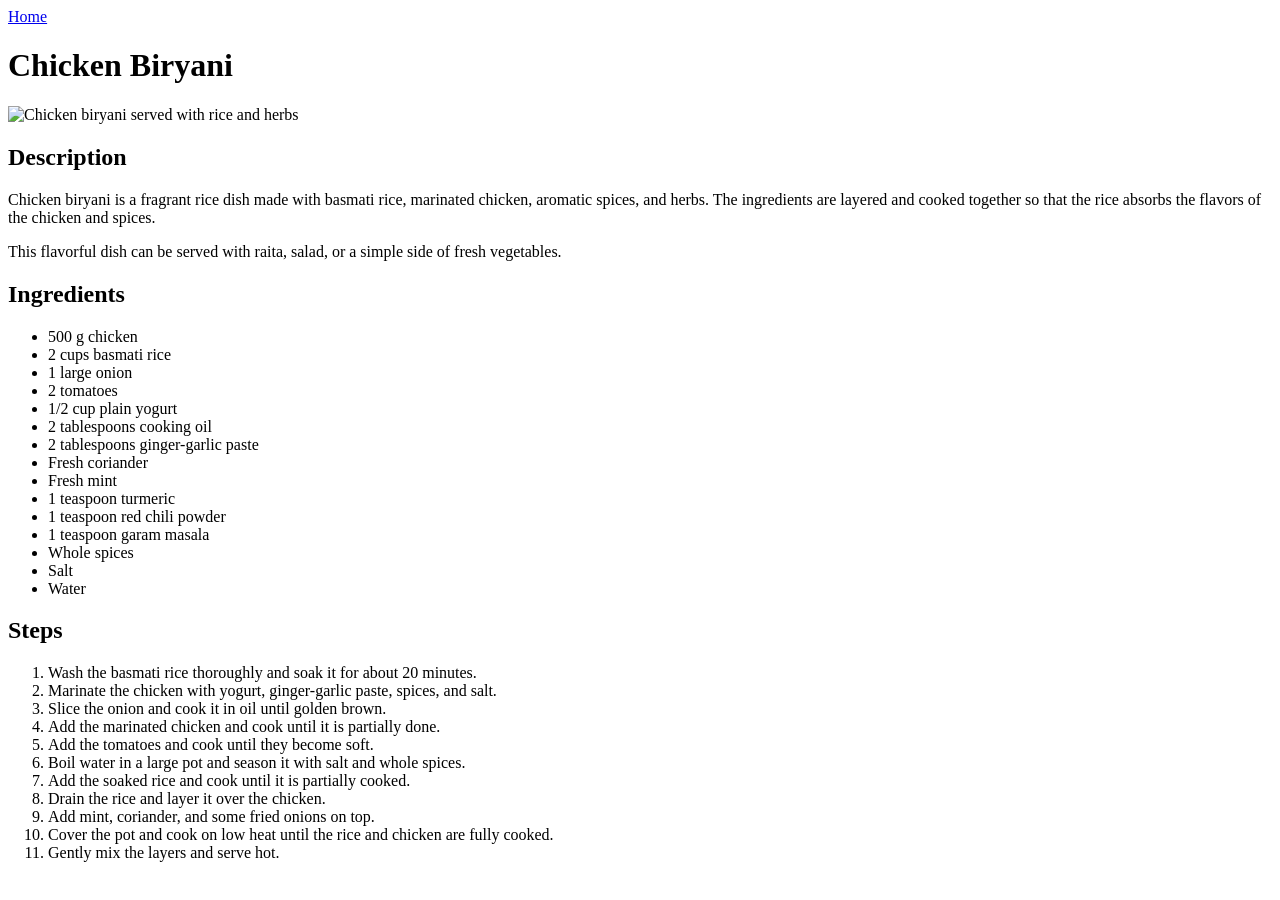
==== recipes/chicken-biryani.html @ bc205dea "Add recipe files and images" ====
<!DOCTYPE html>
<html lang="en">
    <head>
        <meta charset="UTF-8">
        <title>Chicken Biryani</title>
        <link rel="stylesheet" href="../styles.css">
    </head>
    <body>
        <div class="container">
            <a href="../index.html">Home</a>

            <h1>Chicken Biryani</h1>
            <img src="img\chicken-briyan.jpeg.jpeg"
                alt="Chicken biryani served with rice and herbs"
                width="500">

            <h2>Description</h2>
            <p>
                Chicken biryani is a fragrant rice dish made with basmati rice,
                marinated chicken, aromatic spices, and herbs. The ingredients are
                layered and cooked together so that the rice absorbs the flavors
                of the chicken and spices.
            </p>
            <p>
                This flavorful dish can be served with raita, salad, or a simple
                side of fresh vegetables.
            </p>

            <h2>Ingredients</h2>
            <ul>
                <li>500 g chicken</li>
                <li>2 cups basmati rice</li>
                <li>1 large onion</li>
                <li>2 tomatoes</li>
                <li>1/2 cup plain yogurt</li>
                <li>2 tablespoons cooking oil</li>
                <li>2 tablespoons ginger-garlic paste</li>
                <li>Fresh coriander</li>
                <li>Fresh mint</li>
                <li>1 teaspoon turmeric</li>
                <li>1 teaspoon red chili powder</li>
                <li>1 teaspoon garam masala</li>
                <li>Whole spices</li>
                <li>Salt</li>
                <li>Water</li>
            </ul>

            <h2>Steps</h2>
            <ol>
                <li>Wash the basmati rice thoroughly and soak it for about 20 minutes.</li>
                <li>Marinate the chicken with yogurt, ginger-garlic paste, spices, and salt.</li>
                <li>Slice the onion and cook it in oil until golden brown.</li>
                <li>Add the marinated chicken and cook until it is partially done.</li>
                <li>Add the tomatoes and cook until they become soft.</li>
                <li>Boil water in a large pot and season it with salt and whole spices.</li>
                <li>Add the soaked rice and cook until it is partially cooked.</li>
                <li>Drain the rice and layer it over the chicken.</li>
                <li>Add mint, coriander, and some fried onions on top.</li>
                <li>Cover the pot and cook on low heat until the rice and chicken are fully cooked.</li>
                <li>Gently mix the layers and serve hot.</li>
            </ol>
        </body>
    </body>
</html>
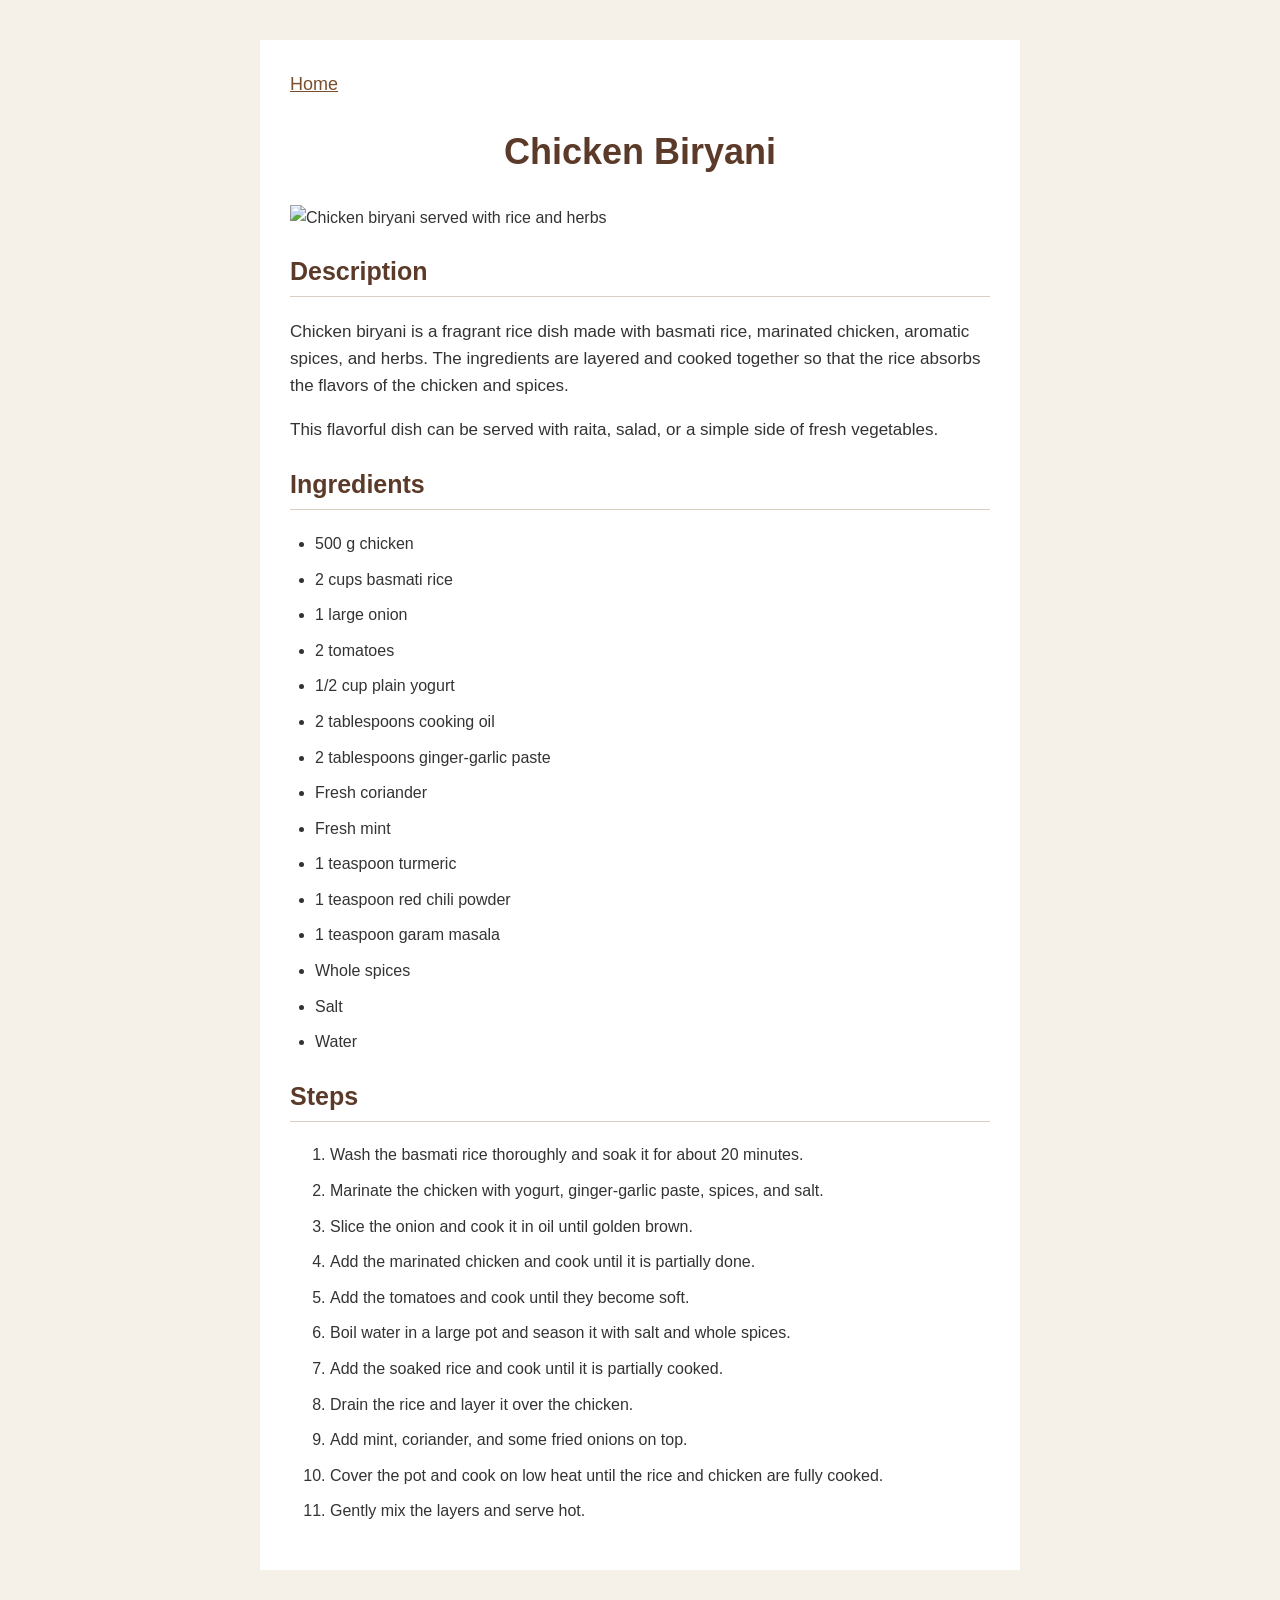
==== commit 3adb556f: "Updated link in recipes" ====
--- a/recipes/chicken-biryani.html
+++ b/recipes/chicken-biryani.html
@@ -3,7 +3,7 @@
     <head>
         <meta charset="UTF-8">
         <title>Chicken Biryani</title>
-        <link rel="stylesheet" href="../styles.css">
+        <link rel="stylesheet" href="../style.css">
     </head>
     <body>
         <div class="container">
--- a/style.css
+++ b/style.css
@@ -0,0 +1,48 @@
+body {
+    background-color: #f5f1e8;
+    color: #333333;
+    font-family: Arial, sans-serif;
+    line-height: 1.6;
+    margin: 0;
+}
+
+.container {
+    width: 700px;
+    margin: 40px auto;
+    background-color: #ffffff;
+    padding: 30px;
+}
+
+h1 {
+    color: #5b3a29;
+    text-align: center;
+    font-size: 36px;
+}
+
+ul {
+    padding-left: 25px;
+}
+
+li {
+    margin-bottom: 10px;
+}
+
+a {
+    color: #7a4e2d;
+    font-size: 18px;
+}
+
+a:hover {
+    color: #4d321f;
+}
+
+p {
+    font-size: 17px;
+}
+
+h2 {
+    color: #5b3a29;
+    font-size: 25px;
+    border-bottom: 1px solid #d8cfc2;
+    padding-bottom: 5px;
+}
